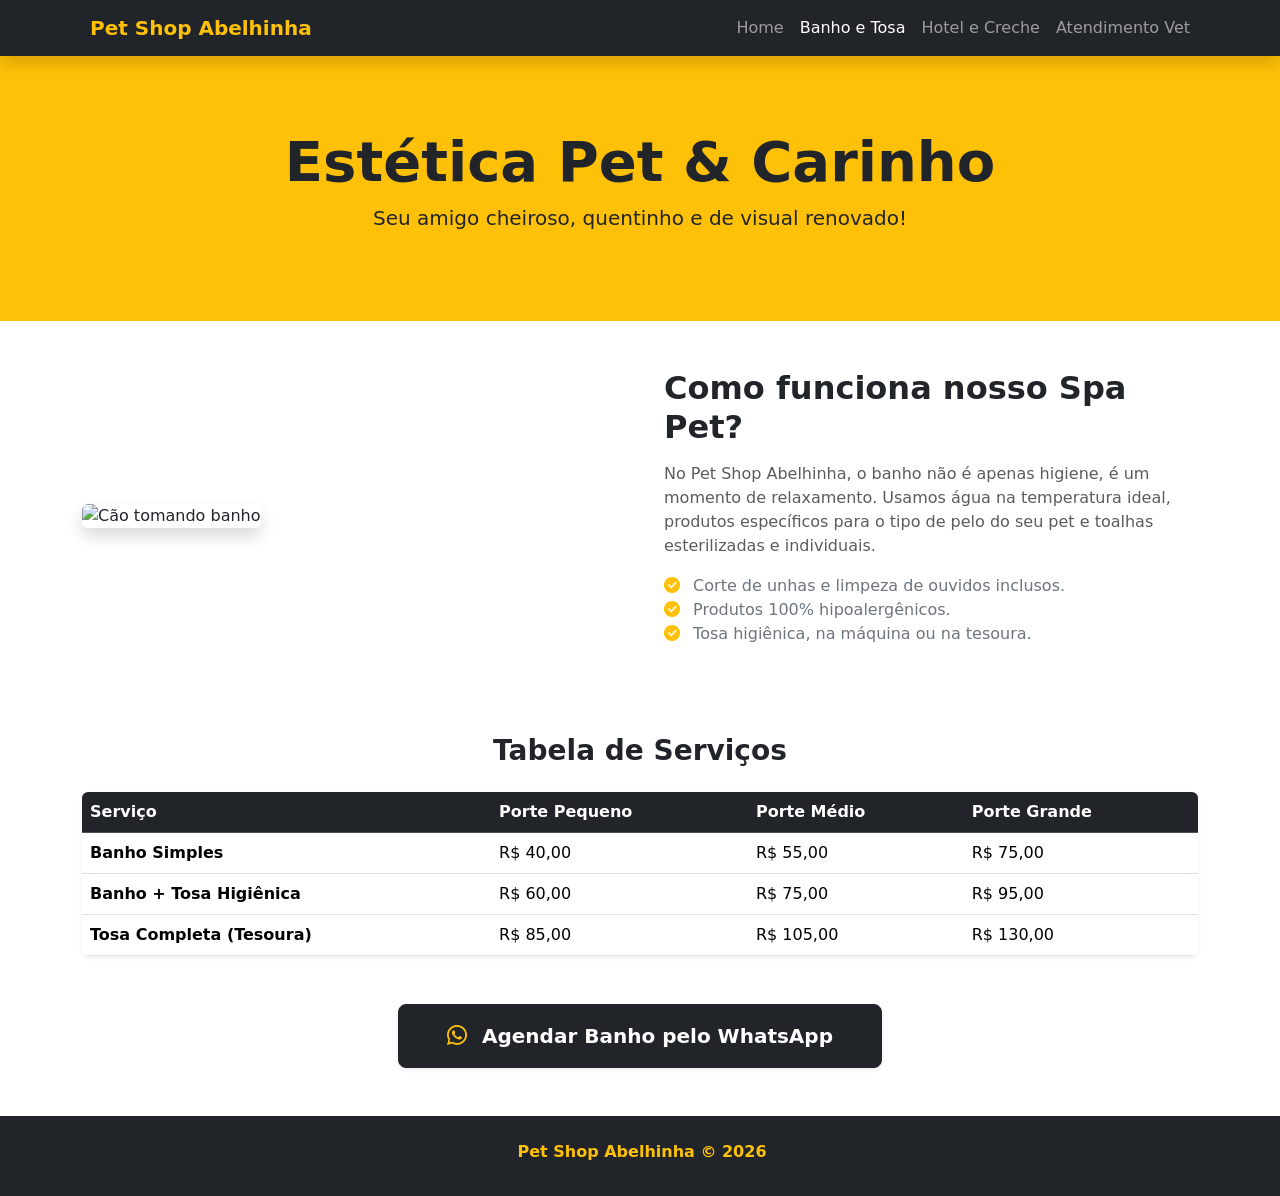
==== SubPaginas/banho-e-tosa.html @ 8f3891e5 "Trabalho feito" ====
<!doctype html>
<html lang="pt-BR">
  <head>
    <meta charset="UTF-8" />
    <meta name="viewport" content="width=device-width, initial-scale=1.0" />
    <title>Banho e Tosa - Pet Shop Abelhinha</title>
    <link
      href="https://cdn.jsdelivr.net/npm/bootstrap@5.3.3/dist/css/bootstrap.min.css"
      rel="stylesheet"
    />
    <link
      rel="stylesheet"
      href="https://cdn.jsdelivr.net/npm/bootstrap-icons@1.11.3/font/bootstrap-icons.min.css"
    />
    <link rel="stylesheet" href="style.css" />
  </head>
  <body>
    <nav class="navbar navbar-expand-lg navbar-dark bg-dark sticky-top shadow">
      <div class="container">
        <a
          class="navbar-brand d-flex align-items-center fw-bold text-warning"
          href="\index.html"
        >
          <i class="bi bi-bee-fill me-2"></i> Pet Shop Abelhinha
        </a>
        <button
          class="navbar-toggler"
          type="button"
          data-bs-toggle="collapse"
          data-bs-target="#navbarNav"
        >
          <span class="navbar-toggler-icon"></span>
        </button>
        <div class="collapse navbar-collapse" id="navbarNav">
          <ul class="navbar-nav ms-auto fw-medium">
            <li class="nav-item">
              <a class="nav-link" href="\index.html">Home</a>
            </li>
            <li class="nav-item">
              <a class="nav-link active" href="banho-e-tosa.html"
                >Banho e Tosa</a
              >
            </li>
            <li class="nav-item">
              <a class="nav-link" href="hotel-e-creche.html">Hotel e Creche</a>
            </li>
            <li class="nav-item">
              <a class="nav-link" href="veterinario.html">Atendimento Vet</a>
            </li>
          </ul>
        </div>
      </div>
    </nav>

    <header
      class="bg-warning text-dark py-5 text-center position-relative overflow-hidden"
    >
      <div class="container py-4">
        <h1 class="display-4 fw-bold">Estética Pet & Carinho</h1>
        <p class="lead">Seu amigo cheiroso, quentinho e de visual renovado!</p>
      </div>
    </header>

    <section class="py-5">
      <div class="container">
        <div class="row align-items-center g-5">
          <div class="col-lg-6">
            <img
              src="https://images.unsplash.com/photo-1516734212186-a967f81ad0d7?q=80&w=600&h=400&fit=crop"
              class="img-fluid rounded shadow"
              alt="Cão tomando banho"
            />
          </div>
          <div class="col-lg-6">
            <h2 class="fw-bold mb-3">Como funciona nosso Spa Pet?</h2>
            <p class="text-muted">
              No Pet Shop Abelhinha, o banho não é apenas higiene, é um momento
              de relaxamento. Usamos água na temperatura ideal, produtos
              específicos para o tipo de pelo do seu pet e toalhas esterilizadas
              e individuais.
            </p>
            <ul class="list-unstyled space-y-2 text-secondary">
              <li>
                <i class="bi bi-check-circle-fill text-warning me-2"></i> Corte
                de unhas e limpeza de ouvidos inclusos.
              </li>
              <li>
                <i class="bi bi-check-circle-fill text-warning me-2"></i>
                Produtos 100% hipoalergênicos.
              </li>
              <li>
                <i class="bi bi-check-circle-fill text-warning me-2"></i> Tosa
                higiênica, na máquina ou na tesoura.
              </li>
            </ul>
          </div>
        </div>

        <div class="mt-5 pt-4">
          <h3 class="fw-bold text-center mb-4">Tabela de Serviços</h3>
          <div class="table-responsive shadow-sm rounded">
            <table class="table table-hover align-middle bg-white mb-0">
              <thead class="table-dark">
                <tr>
                  <th>Serviço</th>
                  <th>Porte Pequeno</th>
                  <th>Porte Médio</th>
                  <th>Porte Grande</th>
                </tr>
              </thead>
              <tbody>
                <tr>
                  <td><strong>Banho Simples</strong></td>
                  <td>R$ 40,00</td>
                  <td>R$ 55,00</td>
                  <td>R$ 75,00</td>
                </tr>
                <tr>
                  <td><strong>Banho + Tosa Higiênica</strong></td>
                  <td>R$ 60,00</td>
                  <td>R$ 75,00</td>
                  <td>R$ 95,00</td>
                </tr>
                <tr>
                  <td><strong>Tosa Completa (Tesoura)</strong></td>
                  <td>R$ 85,00</td>
                  <td>R$ 105,00</td>
                  <td>R$ 130,00</td>
                </tr>
              </tbody>
            </table>
          </div>
        </div>

        <div class="text-center mt-5">
          <a
            href="https://wa.me/seunumerodoWhatsApp"
            target="_blank"
            class="btn btn-dark btn-lg fw-bold px-5 py-3 shadow-sm"
          >
            <i class="bi bi-whatsapp me-2 text-warning"></i> Agendar Banho pelo
            WhatsApp
          </a>
        </div>
      </div>
    </section>

    <footer class="bg-dark text-white py-4">
      <div class="container text-center">
        <p class="mb-2 fw-bold text-warning">
          <i class="bi bi-bee-fill me-1"></i> Pet Shop Abelhinha &copy; 2026
        </p>
      </div>
    </footer>

    <script src="https://cdn.jsdelivr.net/npm/bootstrap@5.3.3/dist/js/bootstrap.bundle.min.js"></script>
  </body>
</html>
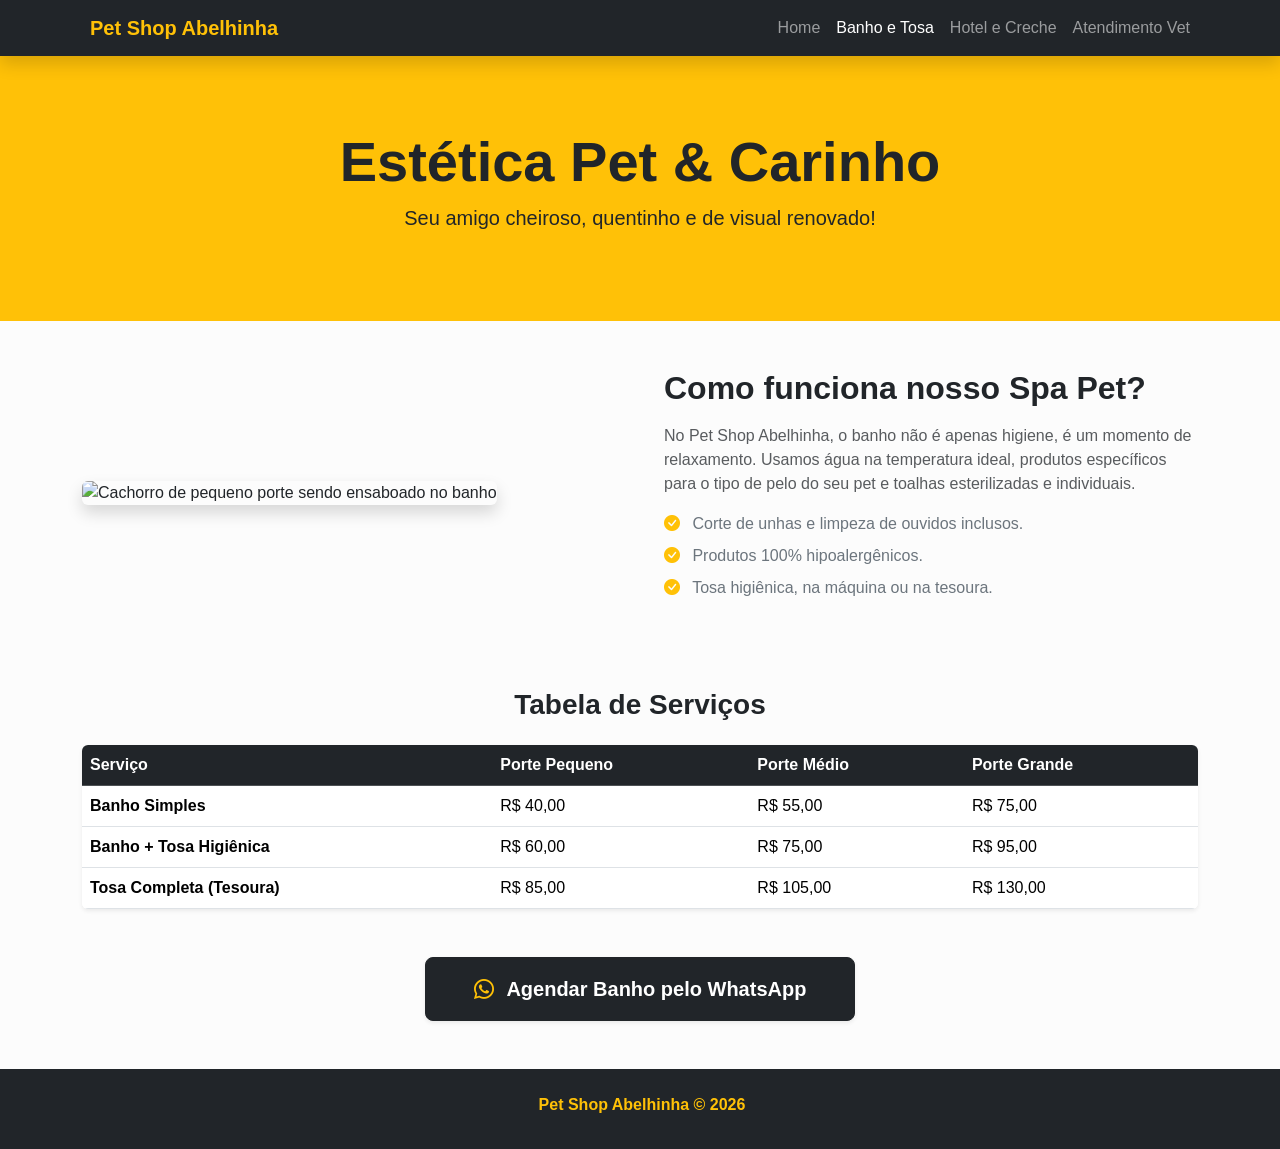
==== commit 69728d93: "Documentação adicionada" ====
--- a/SubPaginas/banho-e-tosa.html
+++ b/SubPaginas/banho-e-tosa.html
@@ -12,14 +12,14 @@
       rel="stylesheet"
       href="https://cdn.jsdelivr.net/npm/bootstrap-icons@1.11.3/font/bootstrap-icons.min.css"
     />
-    <link rel="stylesheet" href="style.css" />
+    <link rel="stylesheet" href="../style.css" />
   </head>
   <body>
     <nav class="navbar navbar-expand-lg navbar-dark bg-dark sticky-top shadow">
       <div class="container">
         <a
           class="navbar-brand d-flex align-items-center fw-bold text-warning"
-          href="\index.html"
+          href="../index.html"
         >
           <i class="bi bi-bee-fill me-2"></i> Pet Shop Abelhinha
         </a>
@@ -34,7 +34,7 @@
         <div class="collapse navbar-collapse" id="navbarNav">
           <ul class="navbar-nav ms-auto fw-medium">
             <li class="nav-item">
-              <a class="nav-link" href="\index.html">Home</a>
+              <a class="nav-link" href="../index.html">Home</a>
             </li>
             <li class="nav-item">
               <a class="nav-link active" href="banho-e-tosa.html"
@@ -68,7 +68,7 @@
             <img
               src="https://images.unsplash.com/photo-1516734212186-a967f81ad0d7?q=80&w=600&h=400&fit=crop"
               class="img-fluid rounded shadow"
-              alt="Cão tomando banho"
+              alt="Cachorro de pequeno porte sendo ensaboado no banho"
             />
           </div>
           <div class="col-lg-6">
@@ -79,16 +79,16 @@
               específicos para o tipo de pelo do seu pet e toalhas esterilizadas
               e individuais.
             </p>
-            <ul class="list-unstyled space-y-2 text-secondary">
-              <li>
+            <ul class="list-unstyled text-secondary">
+              <li class="mb-2">
                 <i class="bi bi-check-circle-fill text-warning me-2"></i> Corte
                 de unhas e limpeza de ouvidos inclusos.
               </li>
-              <li>
+              <li class="mb-2">
                 <i class="bi bi-check-circle-fill text-warning me-2"></i>
                 Produtos 100% hipoalergênicos.
               </li>
-              <li>
+              <li class="mb-2">
                 <i class="bi bi-check-circle-fill text-warning me-2"></i> Tosa
                 higiênica, na máquina ou na tesoura.
               </li>
@@ -154,5 +154,6 @@
     </footer>
 
     <script src="https://cdn.jsdelivr.net/npm/bootstrap@5.3.3/dist/js/bootstrap.bundle.min.js"></script>
+    <script src="../script.js"></script>
   </body>
 </html>
--- a/style.css
+++ b/style.css
@@ -0,0 +1,83 @@
+/* Configurações Gerais */
+body {
+  font-family: "Segoe UI", Tahoma, Geneva, Verdana, sans-serif;
+  background-color: #fcfcfc;
+}
+
+/* Ajustes do Carrossel */
+.main-carousel-img {
+  height: 550px;
+  object-fit: cover;
+}
+
+/* Camada escura por cima da imagem para dar destaque e contraste aos textos */
+.carousel-item {
+  position: relative;
+}
+
+.carousel-overlay {
+  position: absolute;
+  top: 0;
+  left: 0;
+  width: 100%;
+  height: 100%;
+  background: linear-gradient(
+    to right,
+    rgba(0, 0, 0, 0.7) 30%,
+    rgba(0, 0, 0, 0.2) 100%
+  );
+  z-index: 1;
+}
+
+.carousel-caption {
+  z-index: 2;
+  bottom: 10%;
+  max-width: 600px;
+}
+
+/* Efeito sutil nos Cards de Serviço */
+.service-card {
+  transition:
+    transform 0.3s ease,
+    box-shadow 0.3s ease;
+}
+
+.service-card:hover {
+  transform: translateY(-5px);
+  box-shadow: 0 10px 20px rgba(0, 0, 0, 0.08) !important;
+}
+
+/* Suavizar rolagem da página ao clicar no menu */
+html {
+  scroll-behavior: smooth;
+}
+
+@media (max-width: 768px) {
+  /* Diminui a altura do carrossel para não sumir com a tela do celular */
+  .main-carousel-img {
+    height: 380px;
+  }
+
+  /* Ajusta o tamanho dos textos para não estourarem */
+  .carousel-caption h1 {
+    font-size: 1.8rem !important;
+  }
+
+  .carousel-caption p {
+    font-size: 1rem !important;
+    margin-bottom: 15px;
+  }
+
+  /* Centraliza o texto no carrossel para ficar mais harmônico no mobile */
+  .carousel-caption {
+    text-align: center !important;
+    left: 5%;
+    right: 5%;
+    bottom: 5%;
+  }
+
+  /* Dá um espaçamento extra nos cards de serviço quando eles se empilharem */
+  .service-card {
+    margin-bottom: 10px;
+  }
+}
